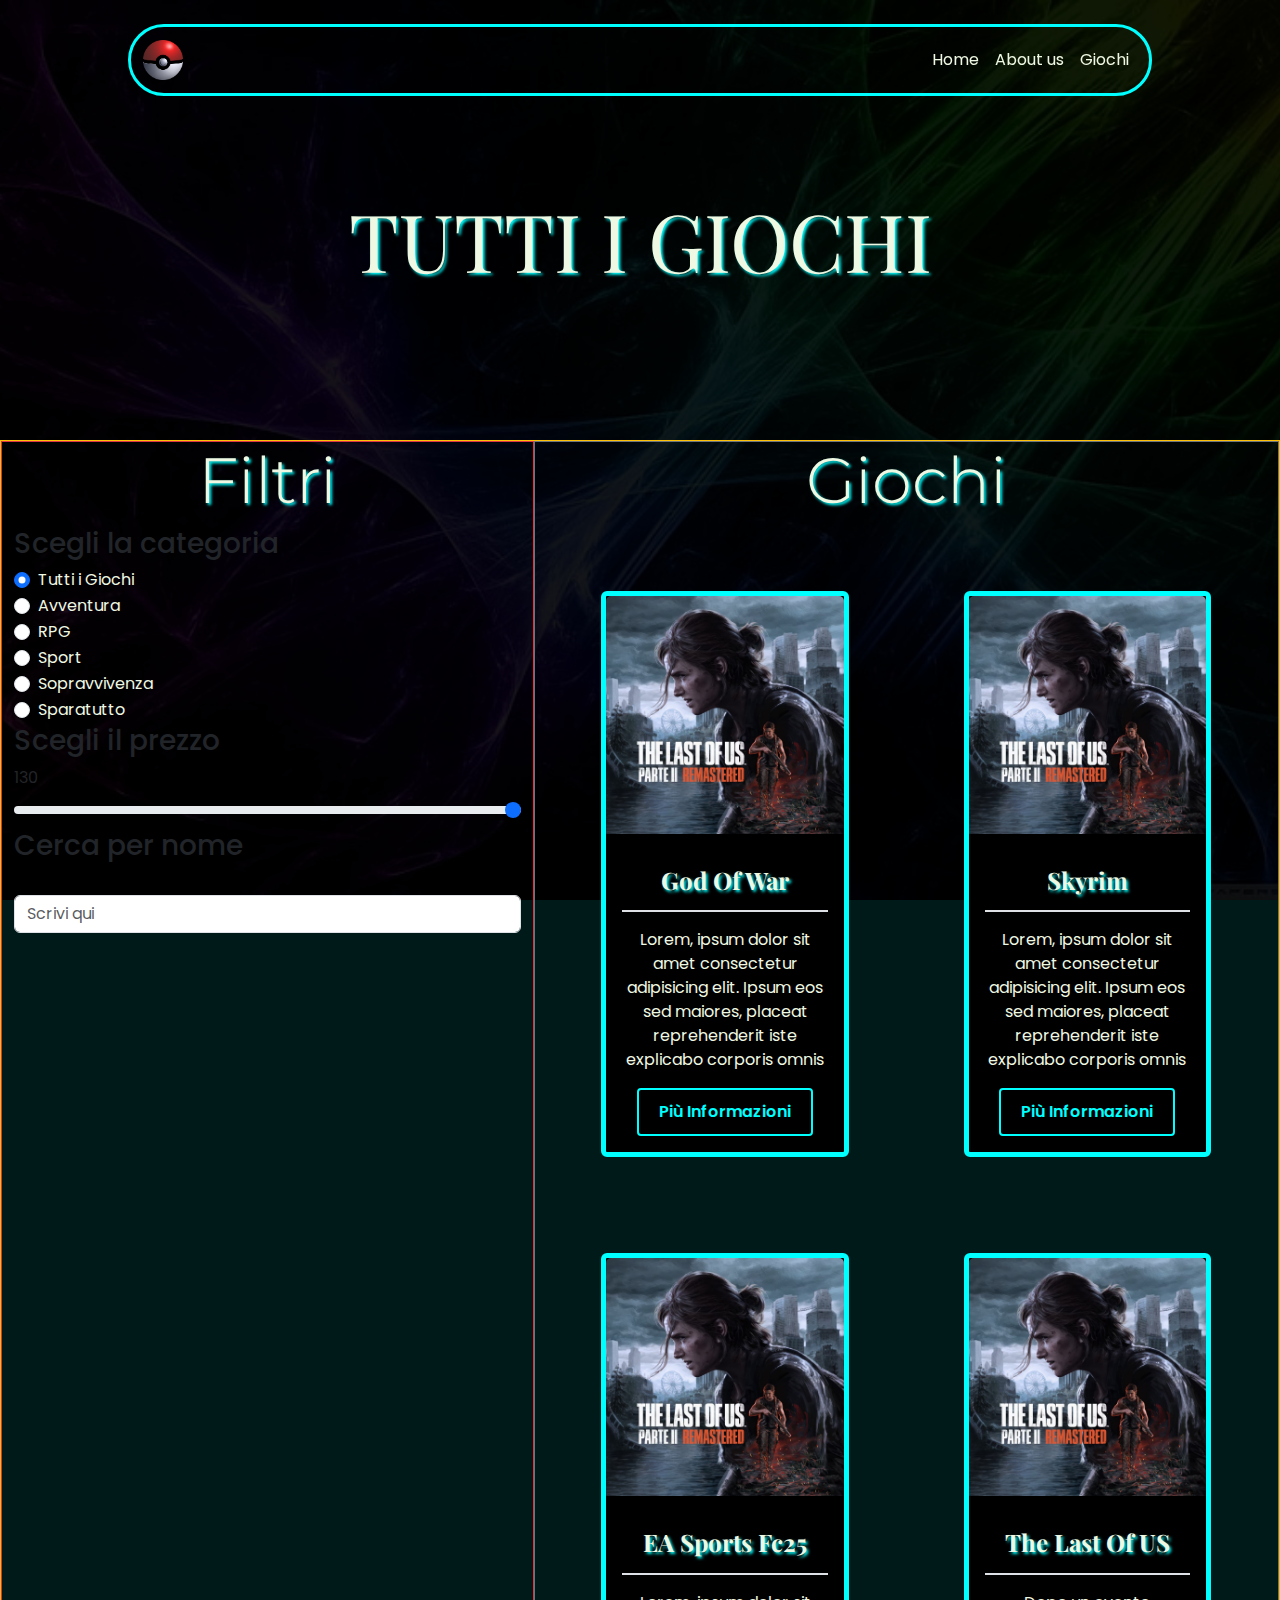
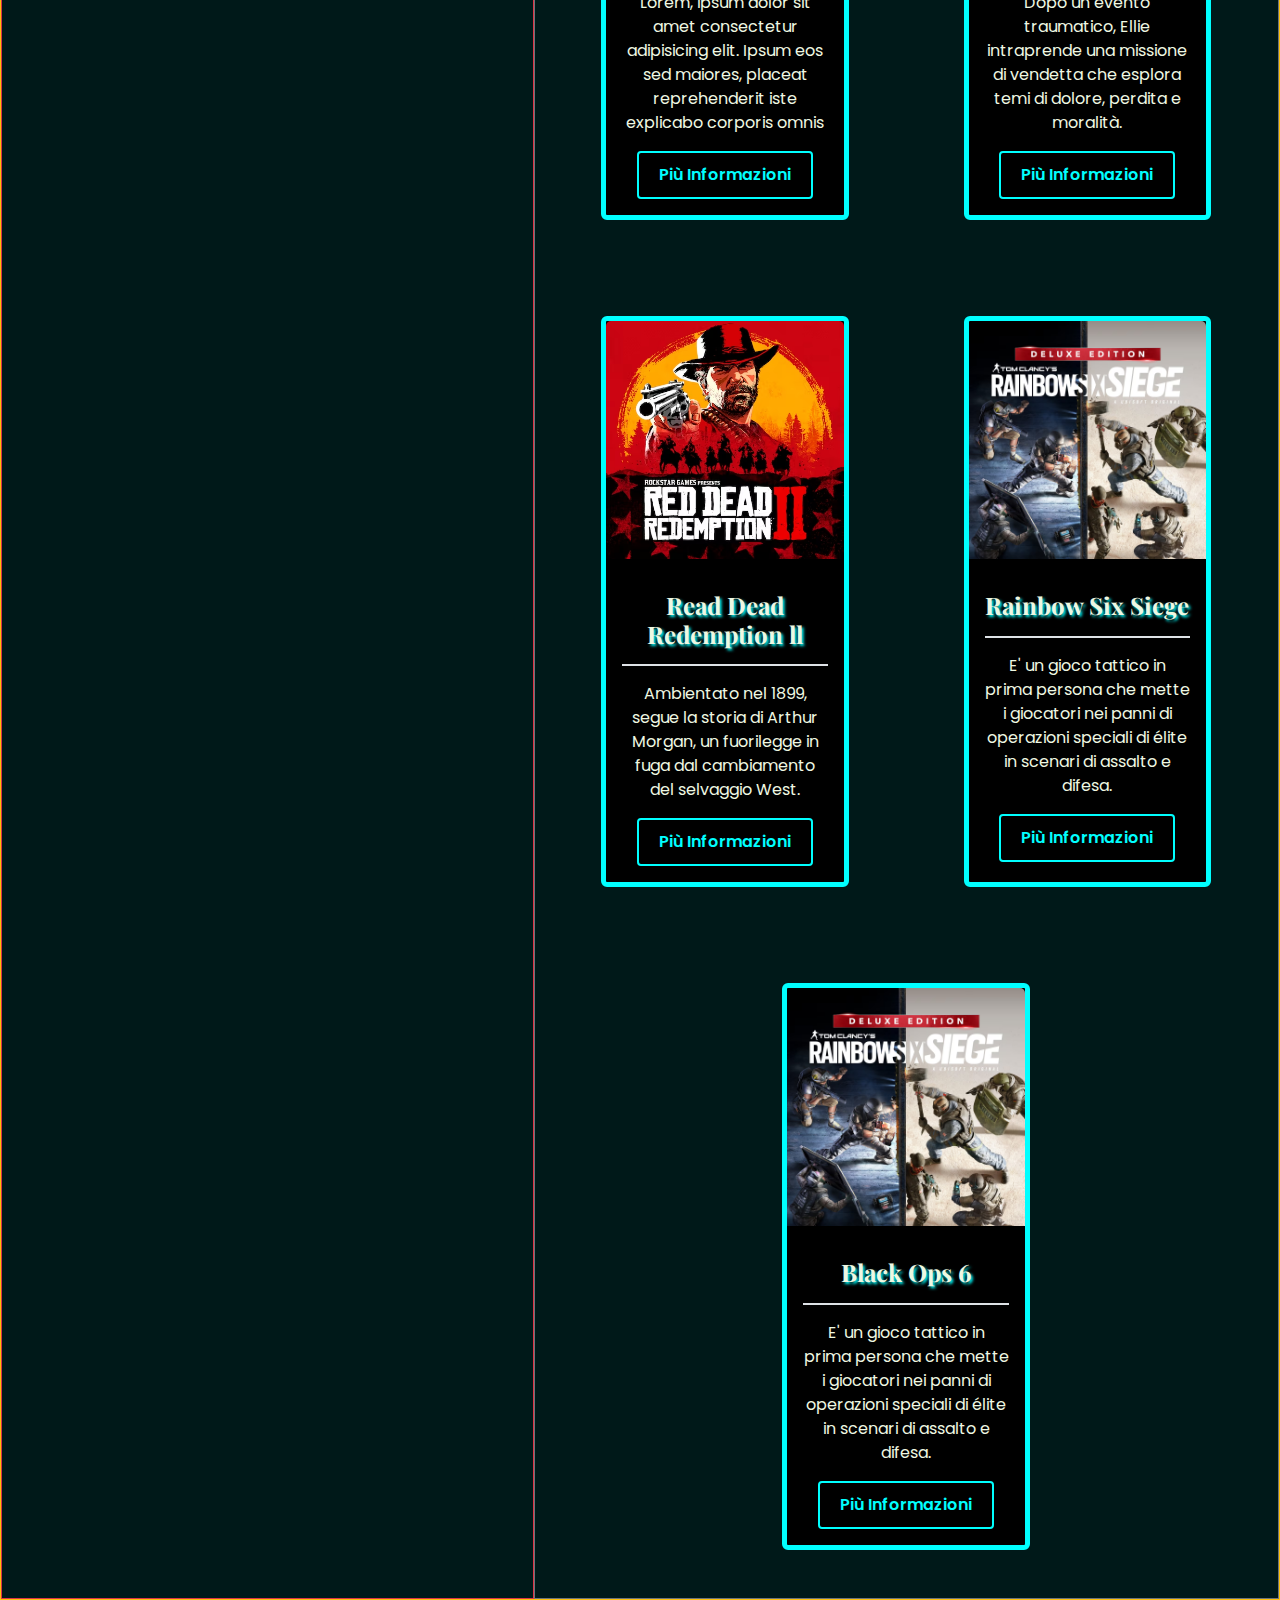
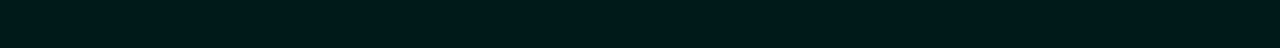
==== Giochi/giochi.html @ 9fd36618 "aggiunta pagine giochi.json giochi.html giochi.js" ====
<!doctype html>
<html lang="en">
  <head>
    <meta charset="utf-8">
    <meta name="viewport" content="width=device-width, initial-scale=1">
    <title>Progetto Presto</title>
    <!-- BOOTSTRAP -->
    <link href="https://cdn.jsdelivr.net/npm/bootstrap@5.3.3/dist/css/bootstrap.min.css" rel="stylesheet" integrity="sha384-QWTKZyjpPEjISv5WaRU9OFeRpok6YctnYmDr5pNlyT2bRjXh0JMhjY6hW+ALEwIH" crossorigin="anonymous">
    <!-- AOS -->
    <link href="https://unpkg.com/aos@2.3.1/dist/aos.css" rel="stylesheet">
    <!-- GOOGLE FONTS -->
    <link rel="preconnect" href="https://fonts.googleapis.com">
    <link rel="preconnect" href="https://fonts.gstatic.com" crossorigin>
    <link href="https://fonts.googleapis.com/css2?family=Montserrat:ital,wght@0,100..900;1,100..900&family=Playfair+Display:ital,wght@0,400..900;1,400..900&family=Poppins:ital,wght@0,100;0,200;0,300;0,400;0,500;0,600;0,700;0,800;0,900;1,100;1,200;1,300;1,400;1,500;1,600;1,700;1,800;1,900&display=swap" rel="stylesheet">
    <!-- MY CSS -->
    <link rel="stylesheet" href="../style.css">
</head>
  <body class="bg-color-p">

    <!-- Navbar -->
        <nav id="navbar" class="navbar navbar-expand-lg fixed-top transition mb-5 mt-4">

            <div class="container d-flex justify-content-center">

                <a id="logo" class="navbar-brand" href="#" >
                    <img  src="../media/pngimg.com - pokeball_PNG7.png" alt="Bootstrap" width="40" height="40">
                  </a>

              <button class="navbar-toggler" type="button" data-bs-toggle="collapse" data-bs-target="#navbarNav" aria-controls="navbarNav" aria-expanded="false" aria-label="Toggle navigation">
                <span class="navbar-toggler-icon"></span>
              </button>

              <div class="collapse navbar-collapse" id="navbarNav">
                
                <ul class="navbar-nav ms-auto">

                  <li class="nav-item">
                    <a class="nav-link linkNavbar" aria-current="page" href="../index.html">Home</a>
                  </li>

                  <li class="nav-item">
                    <a class="nav-link linkNavbar" href="./giochi.html">About us</a>
                  </li>

                  <li class="nav-item">
                    <a class="nav-link linkNavbar" href="#">Giochi</a>
                  </li>

                </ul>

              </div>

            </div>
            
          </nav>
    <!-- Fine navbar -->

    <div class="container-fluid py-5">

        <div class="row py-5">

            <div class="col-12 text-center my-5 py-5">
                <h1 class="display-1 color-s text-color-p-shadow">TUTTI I GIOCHI</h1>
            </div>

        </div>

        <div class="row border border-warning p-0 ">

            <div class="col-5 border border-danger ">
                <h2 class="display-3 color-s text-color-p-shadow text-center mb-2">Filtri</h2>

                <div class="row">

                    <div class="col-12" id="categoryWrapper">

                        <h3>Scegli la categoria</h3>

                        <div class="form-check">

                            <input class="form-check-input" type="radio" name="radiosFilter" id="tutti" checked>

                            <label class="form-check-label color-s" for="tutti">
                                Tutti i Giochi
                            </label>

                        </div>

                    </div>

                    <div class="col-12">

                        <h3>Scegli il prezzo</h3>

                        <label id="labelPrice" for="inputRangePrice" class="form-label"></label>

                        <input type="range" class="form-range" id="inputRangePrice" max="" min="" value="">

                    </div>

                    <div class="col-12">

                        <h3>Cerca per nome</h3>

                        <label for="searchName" class="form-label"></label>

                        <input type="email" class="form-control" id="searchName" placeholder="Scrivi qui">

                    </div>

                </div>
                    
            </div>

            <div class="col-7 border border-secondary ">
                <h2 class="display-3 color-s text-color-p-shadow text-center mb-4">Giochi</h2>  
                
                <div class="row flex-wrap justify-content-evenly" id="cardsWrapper">

                </div>
            </div>

        </div>

    </div>






    <!-- BOOTSTRAP -->
    <script src="https://cdn.jsdelivr.net/npm/bootstrap@5.3.3/dist/js/bootstrap.bundle.min.js" integrity="sha384-YvpcrYf0tY3lHB60NNkmXc5s9fDVZLESaAA55NDzOxhy9GkcIdslK1eN7N6jIeHz" crossorigin="anonymous"></script>
    <!-- AOS -->
    <script src="https://unpkg.com/aos@2.3.1/dist/aos.js"></script>

    <script>
        AOS.init();
    </script>

    <!-- MY JS -->
    <script src="giochi.js"></script>

  </body>
</html>
---- style.css ----
:root {

    --color-p : cyan;
    --color-s : #EFF8E2;
    --color-a : black;
}

.bg-color-p {

    background-color: var(--color-p);
}

.bg-color-s {
    
    background-color: var(--color-s);
}

.bg-color-a {
    
    background-color: var(--color-a);
}

.color-p {

    color: var(--color-p);
}

.color-s {
    
    color: var(--color-s) !important;
}

.color-a {
    
    color: var(--color-a);
}

*{
    font-family: "Poppins", serif;
    
}

.title {

  font-family: "Playfair Display", serif;
}

.subtitle {

  font-family: "Montserrat", serif;
}

.text {

    font-family: "Poppins", serif;
}

body {

  margin: 0;
  padding: 0;
  background: url(./media/body.jpg);
  background-size: cover; 
  background-repeat: no-repeat; 
  background-attachment: fixed;
  background-position: center;
  overflow-x: hidden; /* Nasconde il contenuto che eccede a destra */
  min-height: 100vh;

  position: relative
}

body::before {
    content: '';
    position: absolute;
    width: 100%;
    height: 100%;
    background-color: rgba(0, 0, 0, 0.9);
    z-index: -1; 
  }

.text-color-p-shadow {

    text-shadow: 2px 2px 3px var(--color-p) !important; 
}

.text-color-s-shadow {

    text-shadow: 2px 2px 3px var(--color-s); 
}

.text-color-a-shadow {

    text-shadow: 2px 2px 3px var(--color-a); 
}

.transition {

    transition: .5s;
}

h1 {

    font-family: "Playfair Display", serif;
  }
  
h2 {
  
    font-family: "Montserrat", serif;
  }

.btn-outline-p {
    
        padding: 10px 20px; /* Distanza interna */
        font-size: 16px; /* Dimensione del testo */
        font-weight: 600; /* Grassetto */
        text-align: center; /* Allineamento del testo */
        border: 2px solid var(--color-p); /* Usa la variabile per il bordo */
        color: var(--color-p); /* Usa la variabile per il colore del testo */
        background-color: transparent; /* Sfondo trasparente */
        border-radius: 4px; /* Bordo arrotondato */
        transition: all 0.3s ease; /* Transizione per effetto hover */
        cursor: pointer; /* Aggiunge il cursore a mano */
    }
    
   
    .btn-outline-p:hover {
        background-color: var(--color-p);
        color: var(--color-a);
        text-shadow: 2px 2px 3px var(--color-a);
        border-color: var(--color-p); 
    }

    a{
        text-decoration: none;
        color: var(--color-s);
    }



/* NAVBAR */

.linkNavbar {

    color: var(--color-s);
}

.navbar-toggler{

    border: none;
}

.navbar {
   
    margin: 0vh 10vw;
    border: 3px solid var(--color-p);
    /* background-color: rgba(255,0,0,0.5); */
    border-radius: 50px;
    

}


.navbarScroll {
    margin: 0vh 25vw;
    backdrop-filter: blur(8px);
    border: 3px solid var(--color-p);
    background-color:rgba(0, 0, 0, 0.6);
    border-radius: 50px;
   
}


/* HEADER */

.paragrafoHeader {

    position: relative;

}

.paragrafoHeader::after {

    content: "❝";
    position: absolute;
    top: -50px;
    left: -30px;
    font-size: 60px;
    color: var(--color-p);
    
}

.paragrafoHeader::before {

    content: "❞";
    position: absolute;
    bottom: -45px;
    right: -10px;
    font-size: 60px;
    color: var(--color-p);
    
}

.imgHeader {
    width: 1000px;
}

/* SEZIONE CATEGORIE */

.box-categorie{

    
  
    background-image: url(/media/categorie.png);
    aspect-ratio: 1;   /*Serve per impostare l altezza uguale alla larghezza. E' dinamico */
    border-radius: 50%;
    margin: 5vh 2vw;
    
}



/* SEZIONE I NOSTRI NUMERI */

.box-numeri {
    color: var(--color-s);
}



/* SEZIONE CARDS */

.card{

    border: cyan 5px solid;
}


/* MEDIA QUERY PER SMARTPHONE */
@media (max-width: 767px) {

    *{
        margin: 0;
        padding: 0;
    }
   
    /* .navbar {
   
        margin: 0px 50px;
        width: 80%;
    
    }
    
    .navbarScroll {
        margin: 0px 80px;
       width: 80%;
    
    } */

    .imgHeader{
        width: 300px;
    }
    .paragrafoHeader::before {

        content: "❞";
        position: absolute;
        bottom: -45px;
        right: -30px;
        font-size: 60px;
        color: var(--color-p);
        
    }
}
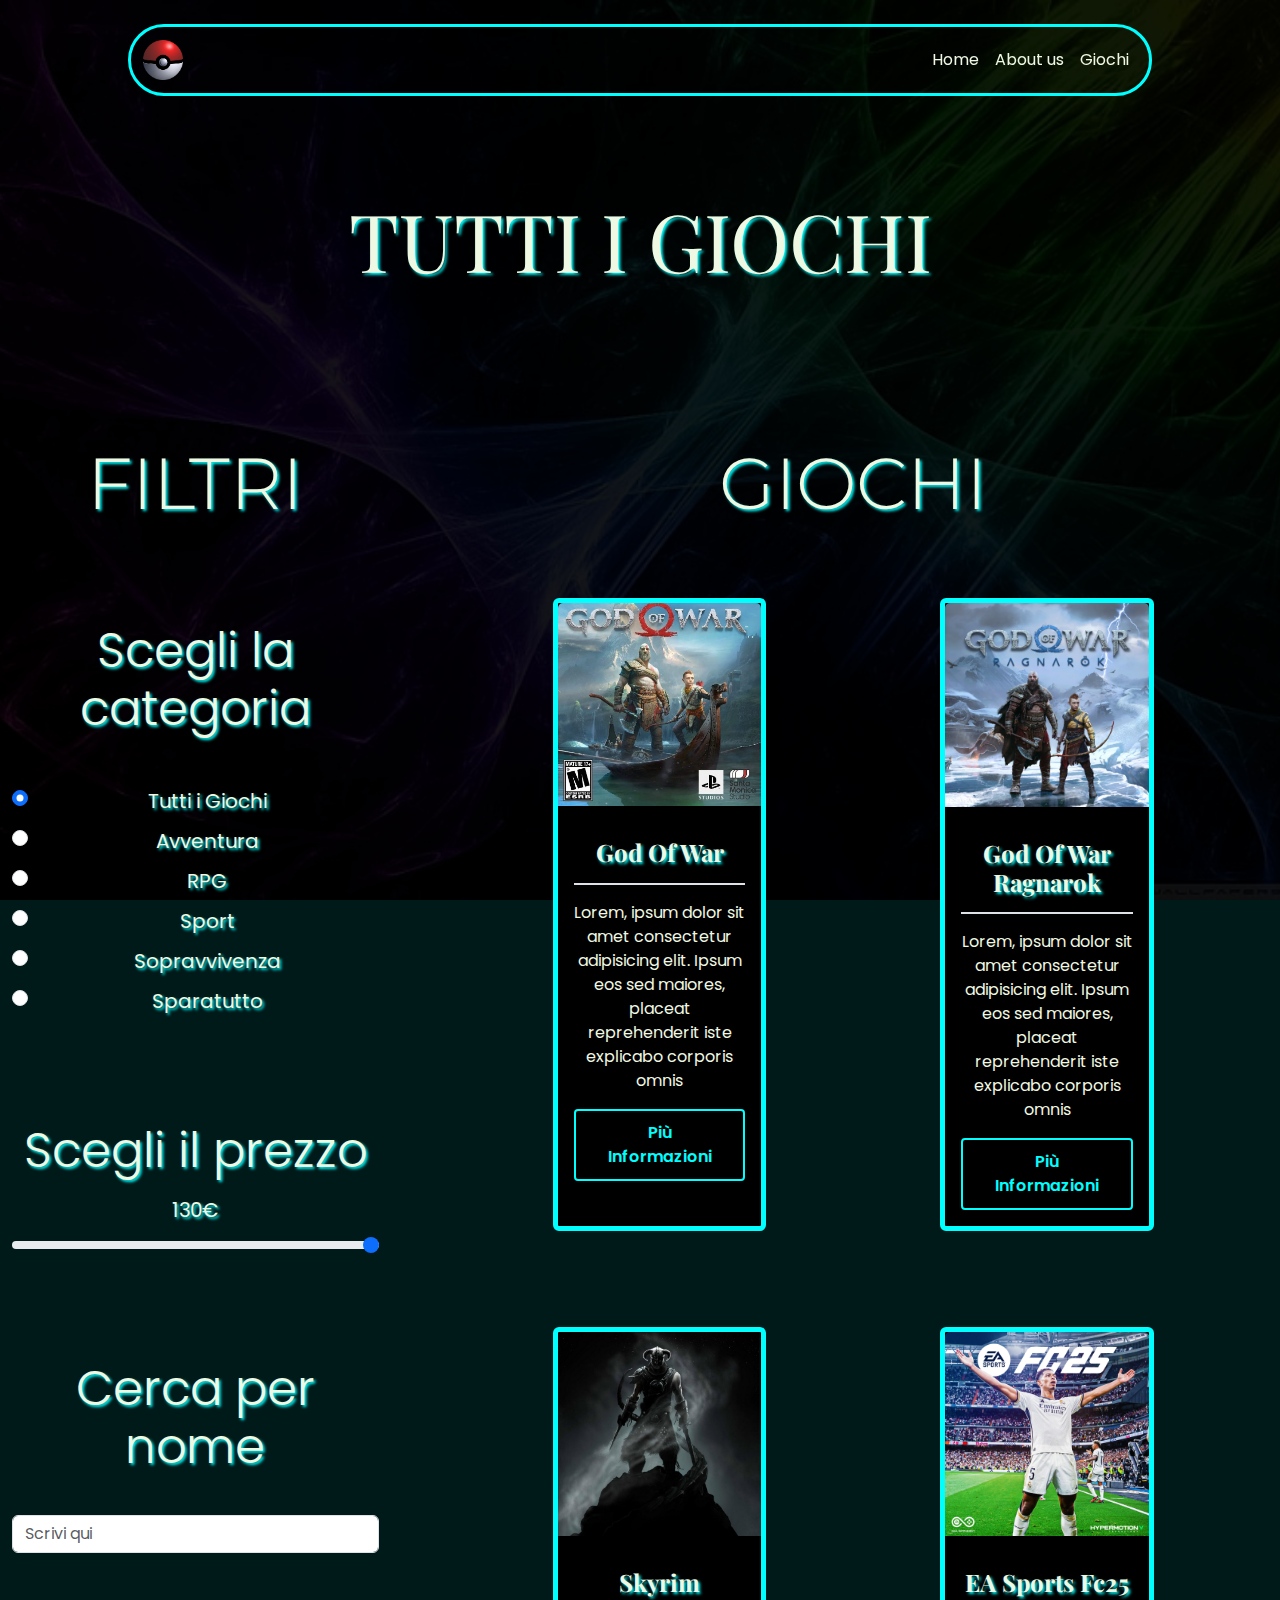
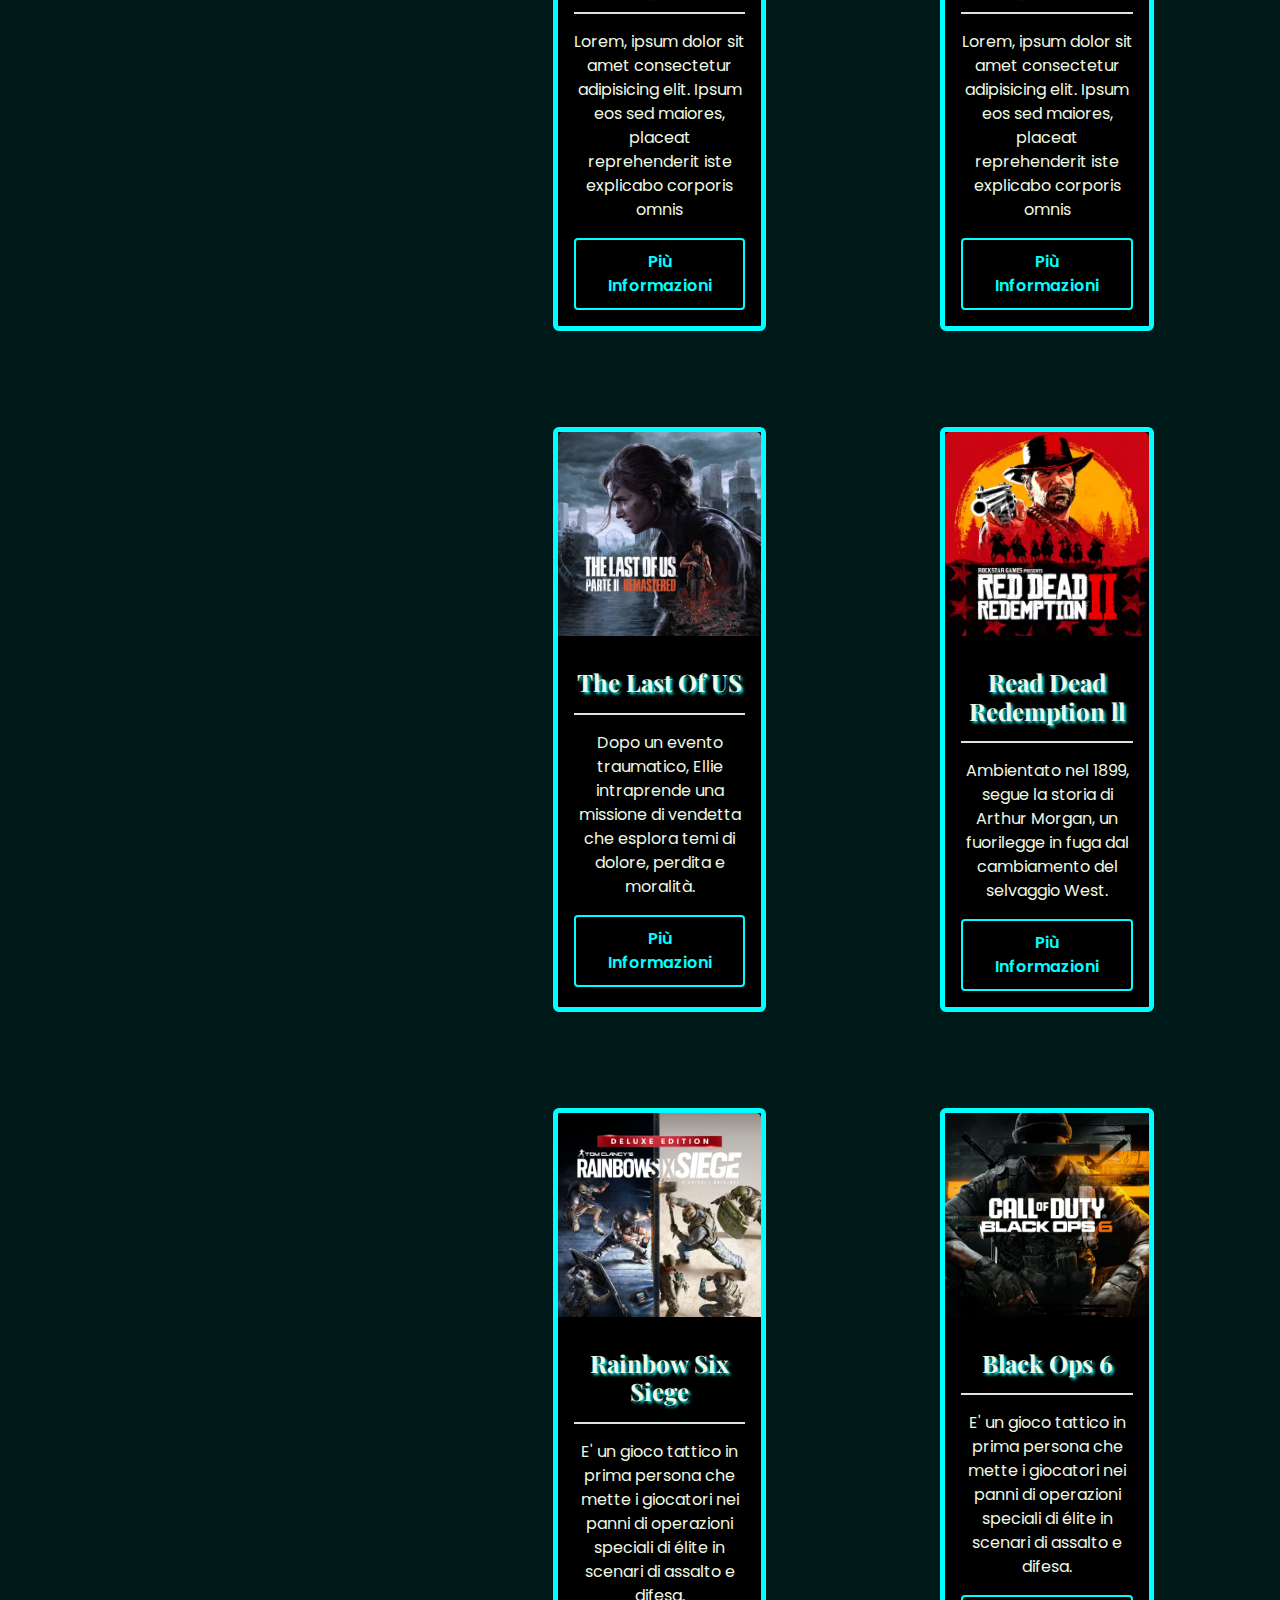
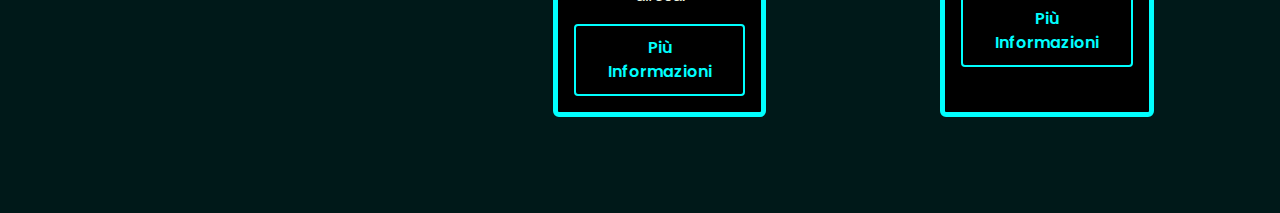
==== commit e0d49f59: "aggiunta filtri categoria, prezzo, nome  alla pagina giochi.html/js" ====
--- a/Giochi/giochi.html
+++ b/Giochi/giochi.html
@@ -60,27 +60,29 @@
         <div class="row py-5">
 
             <div class="col-12 text-center my-5 py-5">
+
                 <h1 class="display-1 color-s text-color-p-shadow">TUTTI I GIOCHI</h1>
+
             </div>
 
         </div>
 
-        <div class="row border border-warning p-0 ">
+        <div class="row justify-content-between p-0 ">
 
-            <div class="col-5 border border-danger ">
-                <h2 class="display-3 color-s text-color-p-shadow text-center mb-2">Filtri</h2>
+            <div class="col-4 pe-5">
+
+                <h2 class="display-2 color-s text-color-p-shadow text-center mb-5">FILTRI</h2>
 
                 <div class="row">
 
-                    <div class="col-12" id="categoryWrapper">
+                    <div class="col-12 my-5 text-center" id="categoryWrapper">
 
-                        <h3>Scegli la categoria</h3>
+                        <h3 class="display-5 color-s text-color-p-shadow text-center mb-5">Scegli la categoria</h3>
 
                         <div class="form-check">
 
                             <input class="form-check-input" type="radio" name="radiosFilter" id="tutti" checked>
-
-                            <label class="form-check-label color-s" for="tutti">
+                            <label class="form-check-label color-s fs-5 color-s text-color-p-shadow text-center mb-2" for="tutti">
                                 Tutti i Giochi
                             </label>
 
@@ -88,19 +90,19 @@
 
                     </div>
 
-                    <div class="col-12">
+                    <div class="col-12 text-center my-5">
 
-                        <h3>Scegli il prezzo</h3>
+                        <h3 class="display-5 color-s text-color-p-shadow mb-3">Scegli il prezzo</h3>
 
-                        <label id="labelPrice" for="inputRangePrice" class="form-label"></label>
+                        <label id="labelPrice" for="inputRangePrice" class="form-label color-s fs-5 color-s text-color-p-shadow text-center text-center""></label>
 
                         <input type="range" class="form-range" id="inputRangePrice" max="" min="" value="">
 
                     </div>
 
-                    <div class="col-12">
+                    <div class="col-12 text-center my-5">
 
-                        <h3>Cerca per nome</h3>
+                        <h3 class="display-5 color-s text-color-p-shadow mb-3">Cerca per nome</h3>
 
                         <label for="searchName" class="form-label"></label>
 
@@ -112,8 +114,8 @@
                     
             </div>
 
-            <div class="col-7 border border-secondary ">
-                <h2 class="display-3 color-s text-color-p-shadow text-center mb-4">Giochi</h2>  
+            <div class="col-8">
+                <h2 class="display-2 color-s text-color-p-shadow text-center mb-4">GIOCHI</h2>  
                 
                 <div class="row flex-wrap justify-content-evenly" id="cardsWrapper">
 
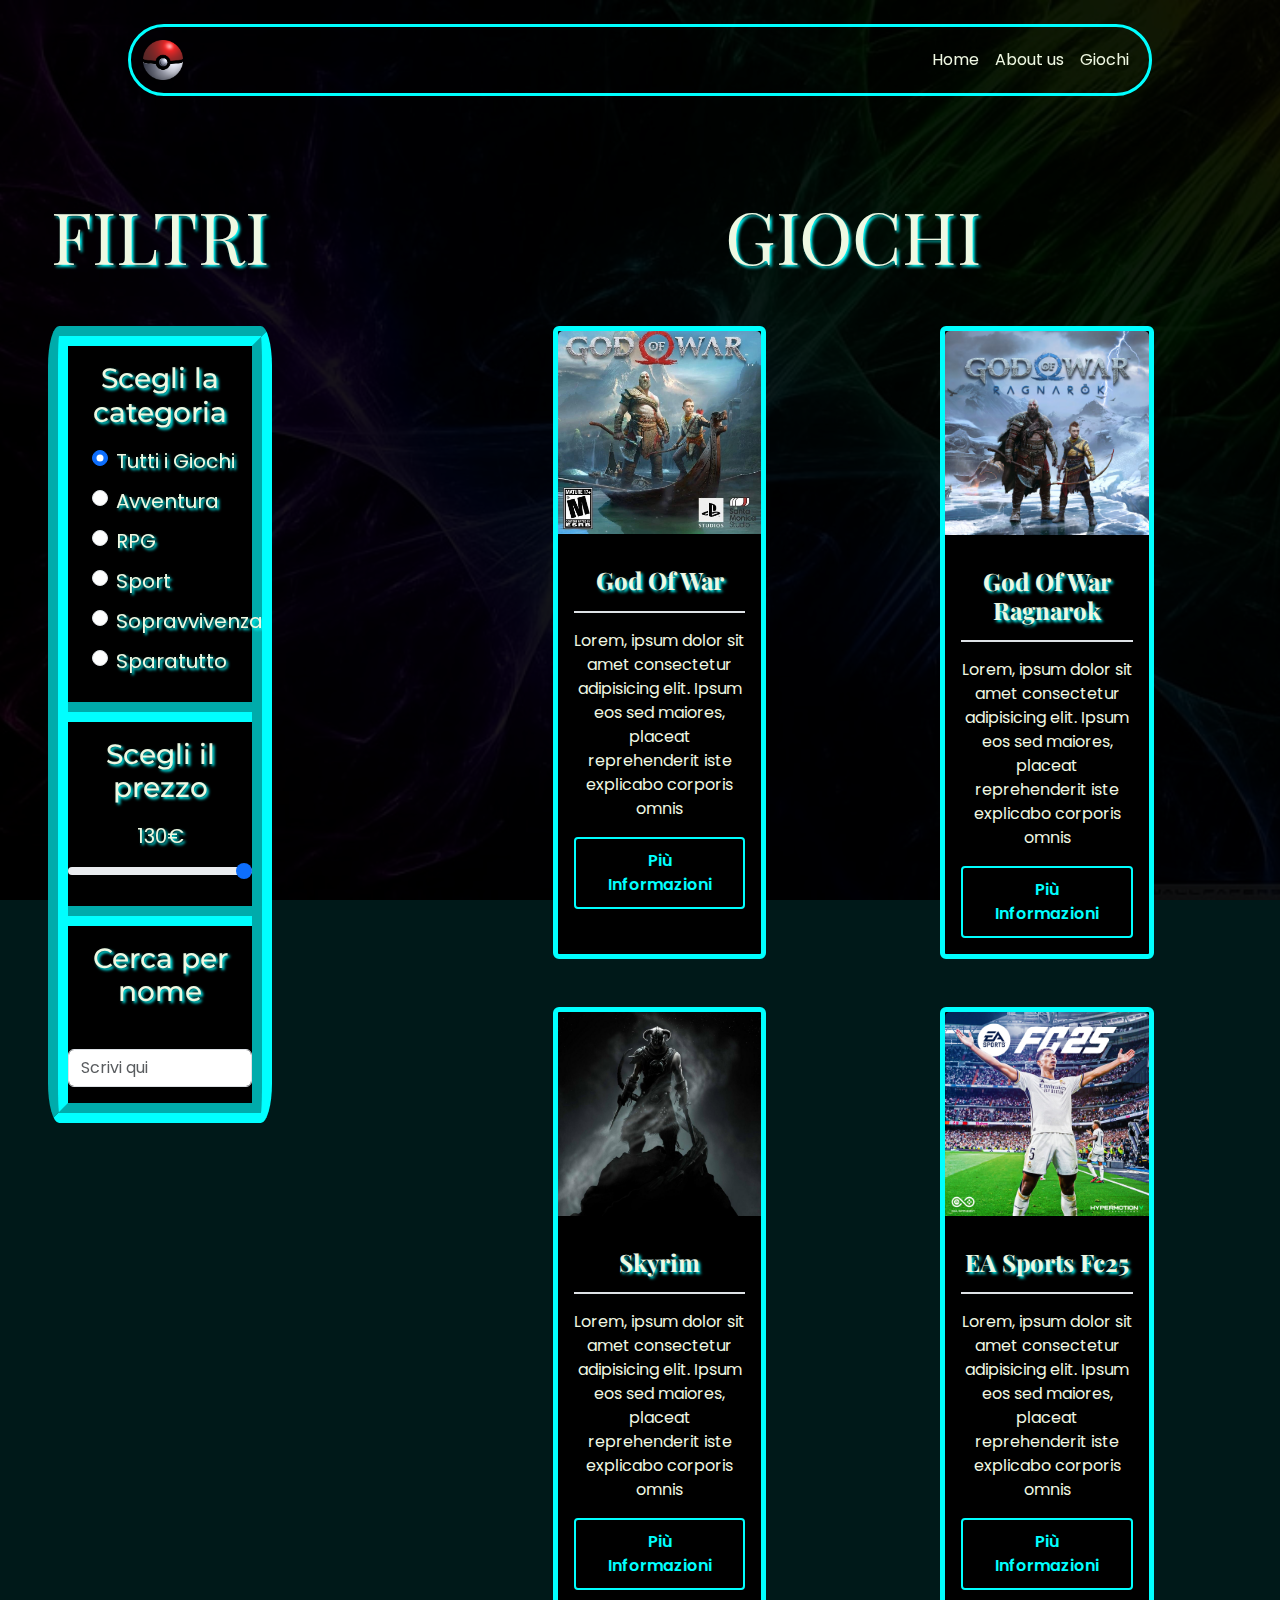
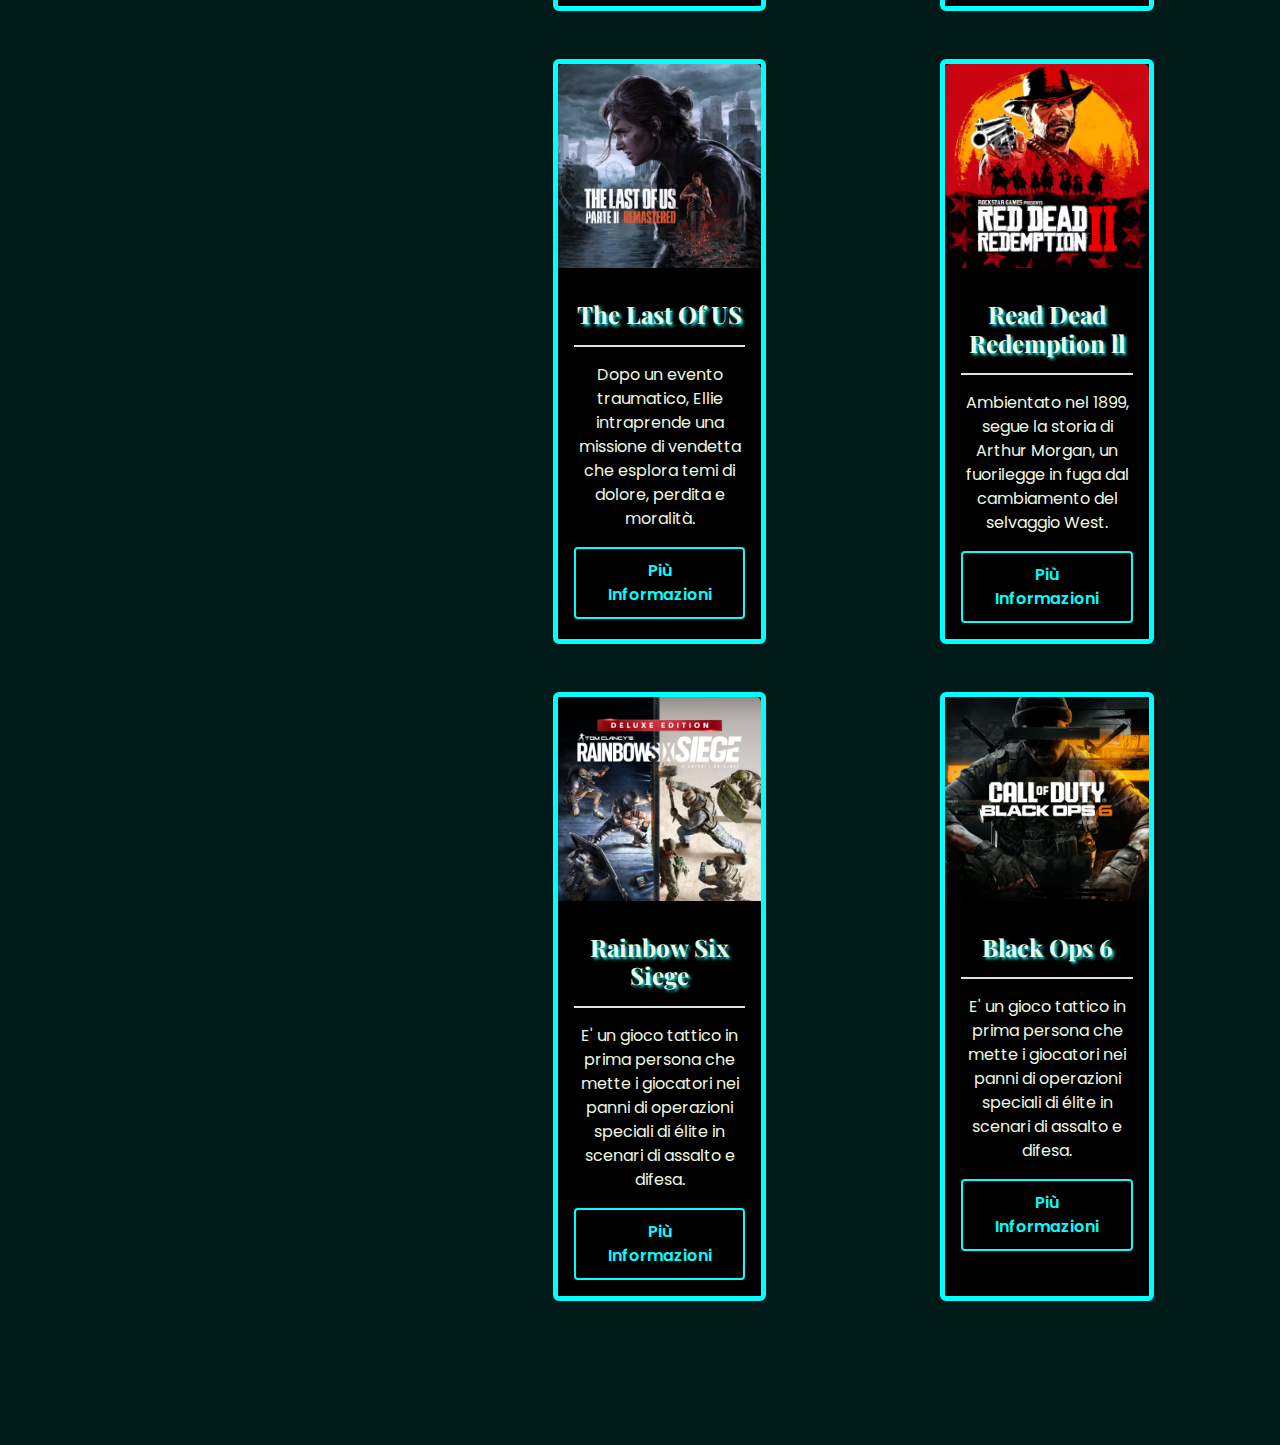
==== commit 29a07ffa: "aggiunto filtro globale" ====
--- a/Giochi/giochi.html
+++ b/Giochi/giochi.html
@@ -57,29 +57,19 @@
 
     <div class="container-fluid py-5">
 
-        <div class="row py-5">
+        <div class="row justify-content-center justify-content-md-between my-5 p-0 pt-5 ">
 
-            <div class="col-12 text-center my-5 py-5">
+            <div class="col-12 col-md-3 p-5">
 
-                <h1 class="display-1 color-s text-color-p-shadow">TUTTI I GIOCHI</h1>
+                <h2 class="display-2 color-s text-color-p-shadow text-center mb-5 title">FILTRI</h2>
 
-            </div>
+                  <div class="box-filter p-0">
 
-        </div>
+                    <div class="col-12 my-3 border-bottom-custom pb-3" id="categoryWrapper">
 
-        <div class="row justify-content-between p-0 ">
+                        <h3 class=" color-s text-color-p-shadow text-center subtitle mb-3">Scegli la categoria</h3>
 
-            <div class="col-4 pe-5">
-
-                <h2 class="display-2 color-s text-color-p-shadow text-center mb-5">FILTRI</h2>
-
-                <div class="row">
-
-                    <div class="col-12 my-5 text-center" id="categoryWrapper">
-
-                        <h3 class="display-5 color-s text-color-p-shadow text-center mb-5">Scegli la categoria</h3>
-
-                        <div class="form-check">
+                        <div class="form-check ps-5">
 
                             <input class="form-check-input" type="radio" name="radiosFilter" id="tutti" checked>
                             <label class="form-check-label color-s fs-5 color-s text-color-p-shadow text-center mb-2" for="tutti">
@@ -90,9 +80,9 @@
 
                     </div>
 
-                    <div class="col-12 text-center my-5">
+                    <div class="col-12 text-center border-bottom-custom pb-3 ">
 
-                        <h3 class="display-5 color-s text-color-p-shadow mb-3">Scegli il prezzo</h3>
+                        <h3 class="color-s text-color-p-shadow subtitle mb-3">Scegli il prezzo</h3>
 
                         <label id="labelPrice" for="inputRangePrice" class="form-label color-s fs-5 color-s text-color-p-shadow text-center text-center""></label>
 
@@ -100,9 +90,9 @@
 
                     </div>
 
-                    <div class="col-12 text-center my-5">
+                    <div class="col-12 text-center pb-3 mt-3">
 
-                        <h3 class="display-5 color-s text-color-p-shadow mb-3">Cerca per nome</h3>
+                        <h3 class="color-s text-color-p-shadow subtitle mb-3">Cerca per nome</h3>
 
                         <label for="searchName" class="form-label"></label>
 
@@ -111,11 +101,12 @@
                     </div>
 
                 </div>
-                    
+   
+
             </div>
 
             <div class="col-8">
-                <h2 class="display-2 color-s text-color-p-shadow text-center mb-4">GIOCHI</h2>  
+                <h2 class="display-2 color-s text-color-p-shadow text-center title my-5">GIOCHI</h2>  
                 
                 <div class="row flex-wrap justify-content-evenly" id="cardsWrapper">
 
--- a/style.css
+++ b/style.css
@@ -237,6 +237,26 @@
 }
 
 
+
+/* PAGINA GIOCHI */
+
+
+
+/* SEZIONE FILTRI */
+
+.box-filter {
+    background-color: var(--color-a);
+    border-radius: 5%;
+    border: 20px groove cyan;
+    position: sticky;
+    top: 50px;
+}
+
+.border-bottom-custom{
+    border-bottom: var(--color-p) 20px groove;
+}
+
+
 /* MEDIA QUERY PER SMARTPHONE */
 @media (max-width: 767px) {
 
